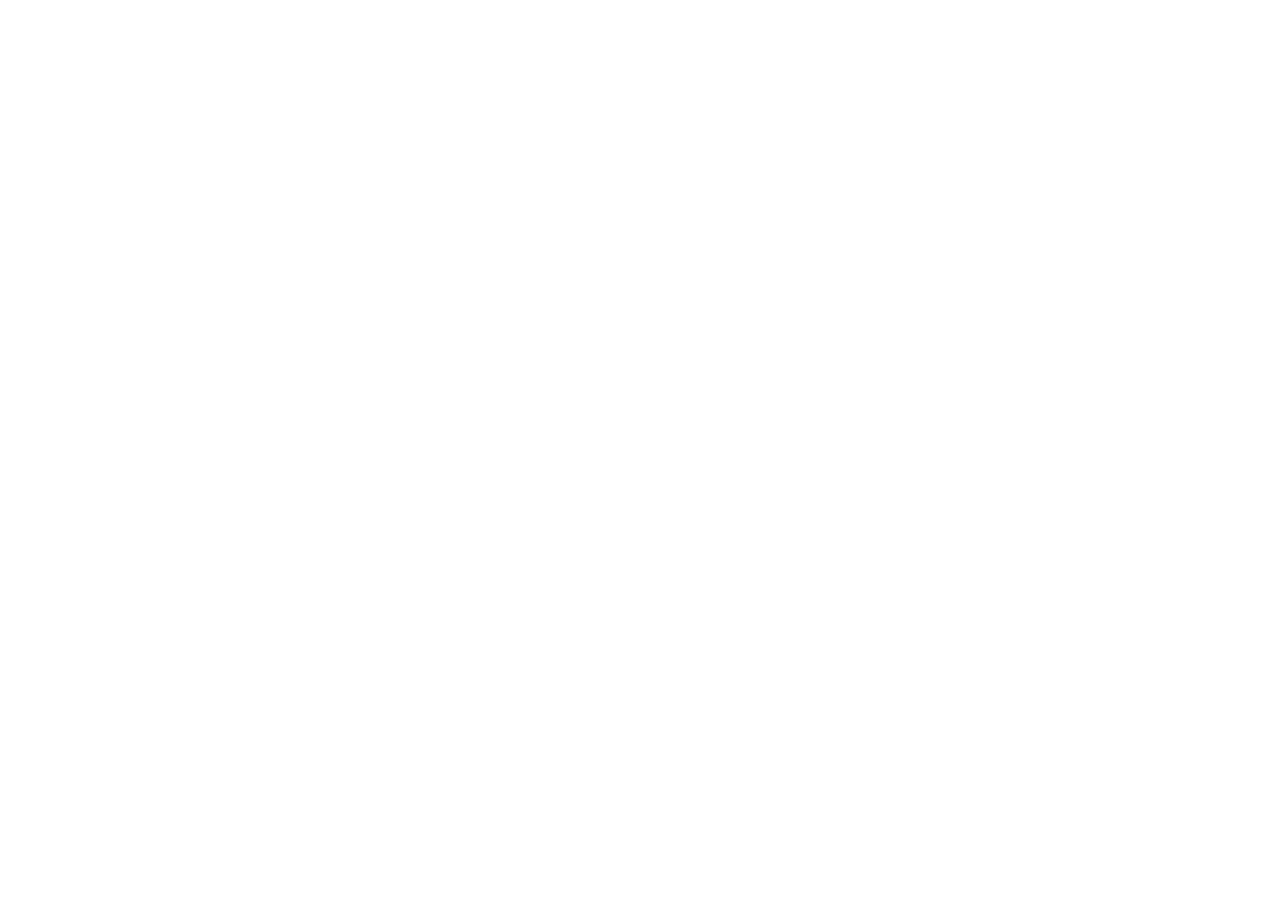
==== index.html @ f56b4af6 "criei a pagina principal" ====
<!DOCTYPE html>
<html lang="pt-br">
<head>
    <meta charset="UTF-8">
    <meta name="viewport" content="width=device-width, initial-scale=1.0">
    <link rel="shortcut icon" href="favicon.ico" type="image/x-icon">
    <title>Projeto Redes Sociais</title>
</head>
<body>
    <h1></h1>
</body>
</html>
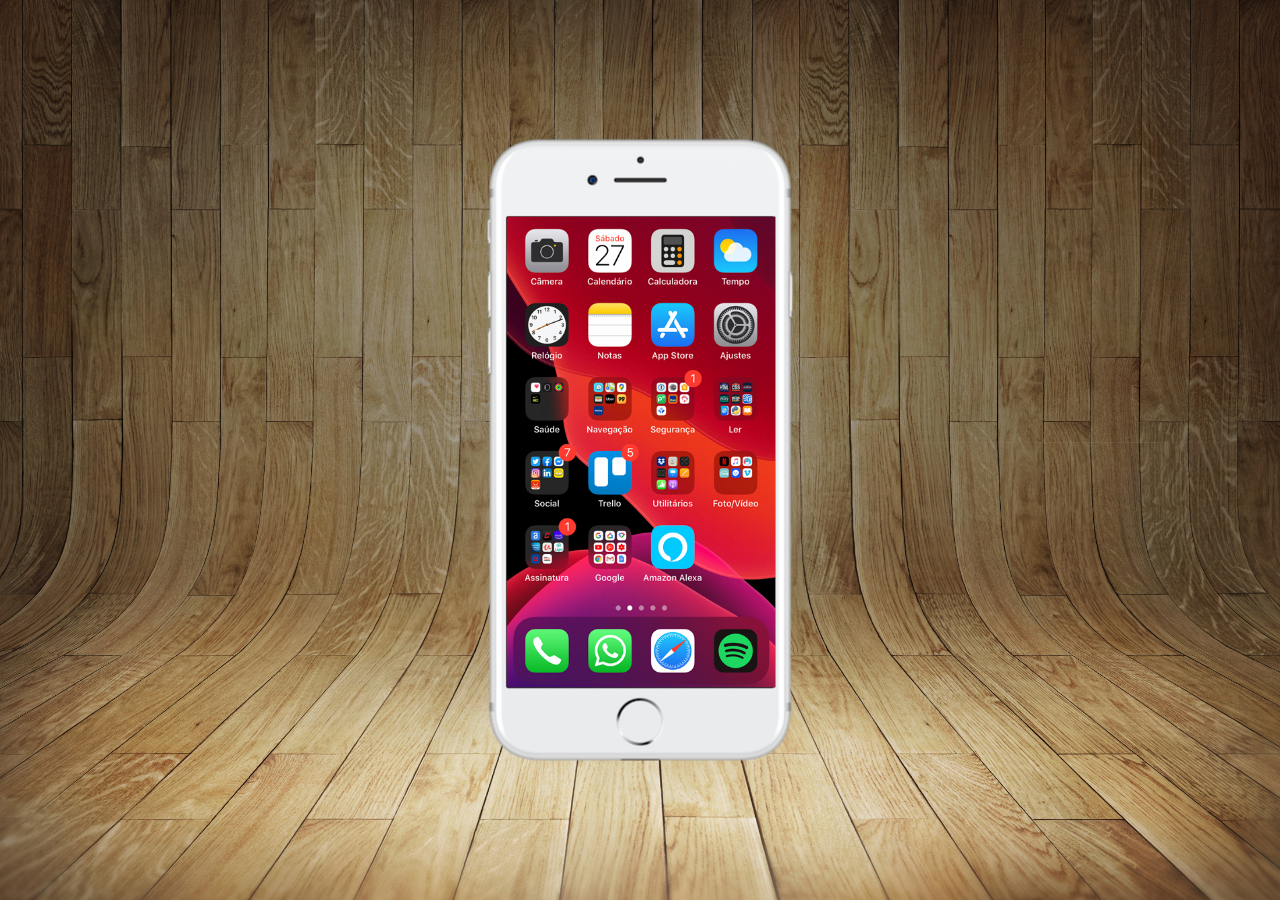
==== commit 89ae1dfd: "criei a tela home" ====
--- a/index.html
+++ b/index.html
@@ -4,9 +4,17 @@
     <meta charset="UTF-8">
     <meta name="viewport" content="width=device-width, initial-scale=1.0">
     <link rel="shortcut icon" href="favicon.ico" type="image/x-icon">
+    <link rel="stylesheet" href="estilos/style.css">
     <title>Projeto Redes Sociais</title>
 </head>
 <body>
-    <h1></h1>
+    <main>
+        <section id="telefone">
+            <iframe src="home.html" name="tela" id="tela" frameborder="0"></iframe>
+        </section>
+        <section id="redes-sociais">
+
+        </section>
+    </main>
 </body>
 </html>--- a/estilos/style.css
+++ b/estilos/style.css
@@ -0,0 +1,47 @@
+@charset "UTF-8";
+
+* {
+    margin: 0px;
+    padding: 0px;
+    font-family: Arial, Helvetica, sans-serif;
+}
+
+html, body {
+    height: 100vh;
+    width: 100vw;
+    background-color: black;
+
+}
+
+body {
+    background: url(../imagens/fundo-madeira.jpg) no-repeat top center;
+    background-size: cover;
+    background-attachment: fixed;
+}
+
+main {
+    height: 100vh;
+    position: relative;
+    
+}
+
+section#telefone {
+    position: absolute;
+    top: 50%;
+    left: 50%;
+    transform: translate(-50%, -50%);
+
+    height: 627px;
+    width: 311px;
+    background: url(../imagens/frame-iphone.png) no-repeat;
+
+}
+
+
+iframe#tela {
+    position: relative;
+    top: 80px;
+    left: 22px;
+    width: 269px;
+    height: 471px;
+}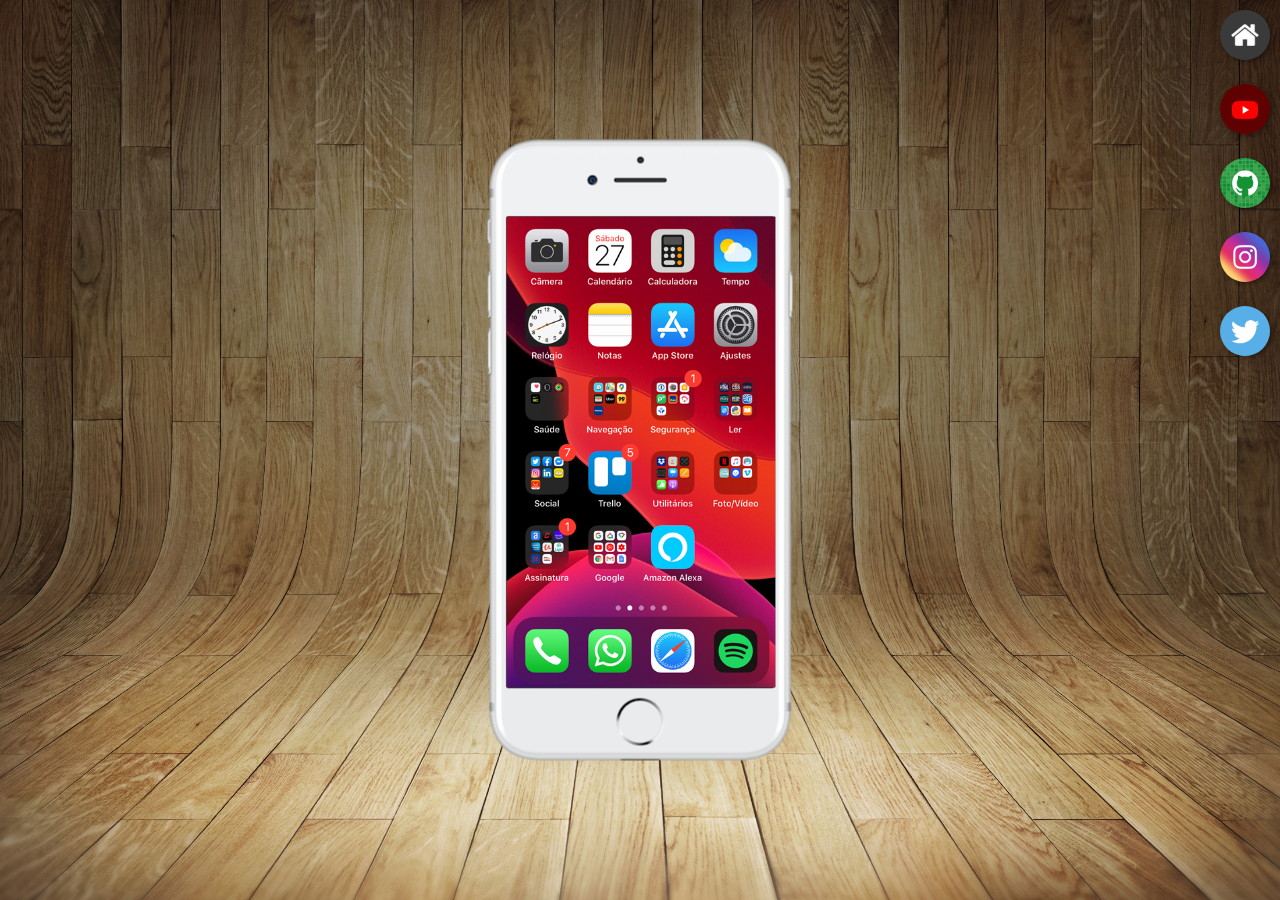
==== commit 55cd2881: "criei botao na lateral" ====
--- a/index.html
+++ b/index.html
@@ -10,10 +10,17 @@
 <body>
     <main>
         <section id="telefone">
-            <iframe src="home.html" name="tela" id="tela" frameborder="0"></iframe>
+            <iframe src="home.html" name="tela" id="tela" frameborder="0">
+                Seu navegador não é compatível com isso.
+            </iframe>
         </section>
         <section id="redes-sociais">
-
+            <a href="#" target="tela"><img src="imagens/logo-home.jpg" alt=""></a> <br>
+            <a href="#" target="tela"><img src="imagens/logo-youtube.jpg" alt=""></a> <br>
+            <a href="#" target="tela"><img src="imagens/logo-github.jpg" alt=""></a> <br>
+            <a href="#" target="tela"><img src="imagens/logo-instagram.jpg" alt=""></a> <br>
+            <a href="#" target="tela"><img src="imagens/logo-twitter.jpg" alt=""></a> <br>
+            <a href="#" target="tela"><img src="imagens/logo-facebook.jpg <br>" alt=""></a>
         </section>
     </main>
 </body>
--- a/estilos/style.css
+++ b/estilos/style.css
@@ -44,4 +44,24 @@
     left: 22px;
     width: 269px;
     height: 471px;
+}
+
+section#redes-sociais {
+    text-align: right;
+}
+
+section#redes-sociais img {
+    width: 50px;
+    margin: 10px;
+    border-radius: 50%;
+    box-shadow: 2px 2px 5px rgba(0, 0, 0, 0.400);
+    box-sizing: border-box;
+
+}
+
+section#redes-sociais img:hover {
+    border: 2px solid rgba(255, 255, 255, 0.607);
+    transform: translate(-3px, -3px);
+    box-shadow: 5px 5px 10px rgba(0, 0, 0, 0.501);
+    transition: transform 0.5s;
 }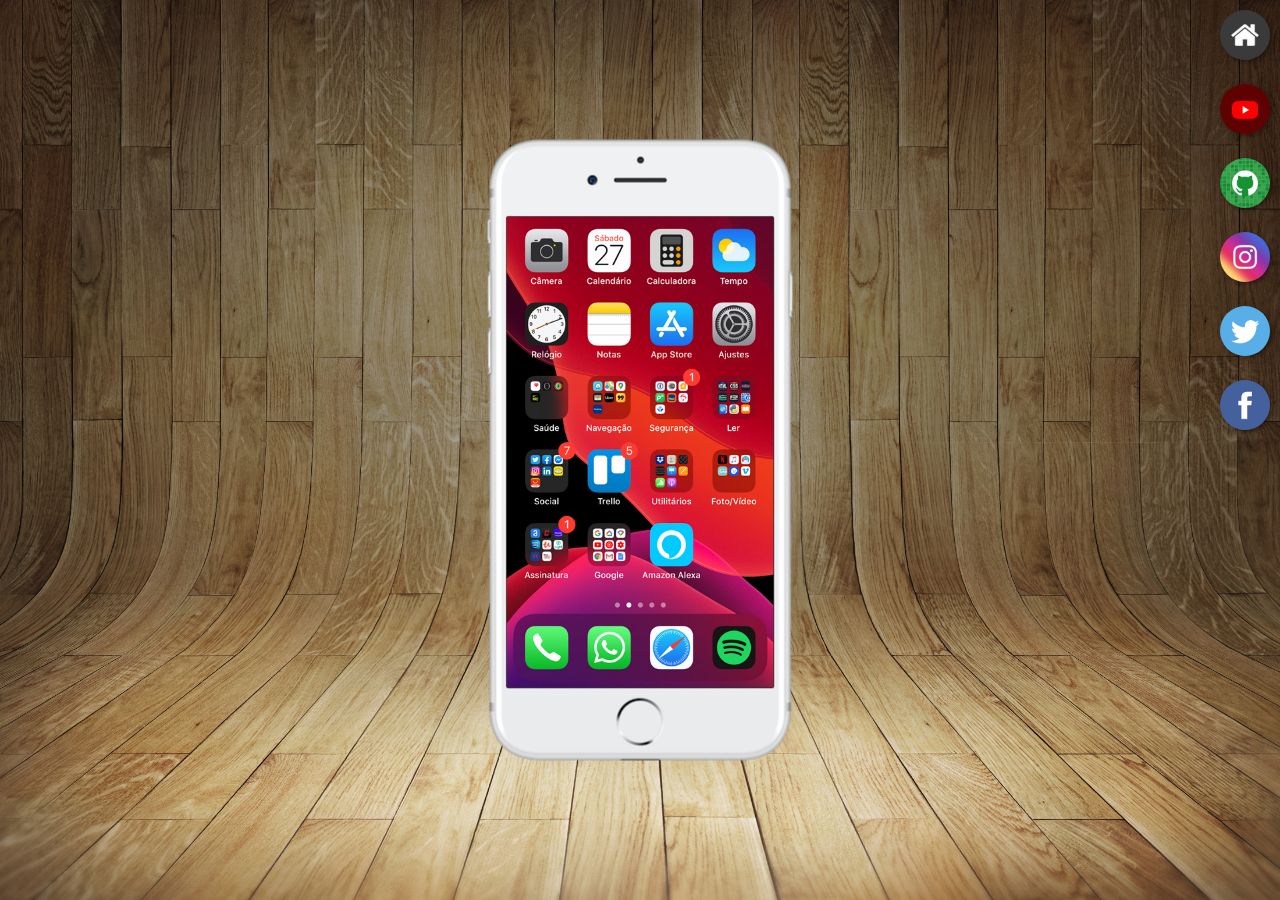
==== commit 644f9217: "finalizei o projeto" ====
--- a/index.html
+++ b/index.html
@@ -15,12 +15,12 @@
             </iframe>
         </section>
         <section id="redes-sociais">
-            <a href="#" target="tela"><img src="imagens/logo-home.jpg" alt=""></a> <br>
-            <a href="#" target="tela"><img src="imagens/logo-youtube.jpg" alt=""></a> <br>
-            <a href="#" target="tela"><img src="imagens/logo-github.jpg" alt=""></a> <br>
-            <a href="#" target="tela"><img src="imagens/logo-instagram.jpg" alt=""></a> <br>
-            <a href="#" target="tela"><img src="imagens/logo-twitter.jpg" alt=""></a> <br>
-            <a href="#" target="tela"><img src="imagens/logo-facebook.jpg <br>" alt=""></a>
+            <a href="home.html" target="tela"><img src="imagens/logo-home.jpg" alt=""></a> <br>
+            <a href="youtube.html" target="tela"><img src="imagens/logo-youtube.jpg" alt=""></a> <br>
+            <a href="github.html" target="tela"><img src="imagens/logo-github.jpg" alt=""></a> <br>
+            <a href="instagram.html" target="tela"><img src="imagens/logo-instagram.jpg" alt=""></a> <br>
+            <a href="twitter.html" target="tela"><img src="imagens/logo-twitter.jpg" alt=""></a> <br>
+            <a href="facebook.html" target="tela"><img src="imagens/logo-facebook.jpg" alt=""></a>
         </section>
     </main>
 </body>
--- a/estilos/style.css
+++ b/estilos/style.css
@@ -42,7 +42,7 @@
     position: relative;
     top: 80px;
     left: 22px;
-    width: 269px;
+    width: 267px;
     height: 471px;
 }
 
